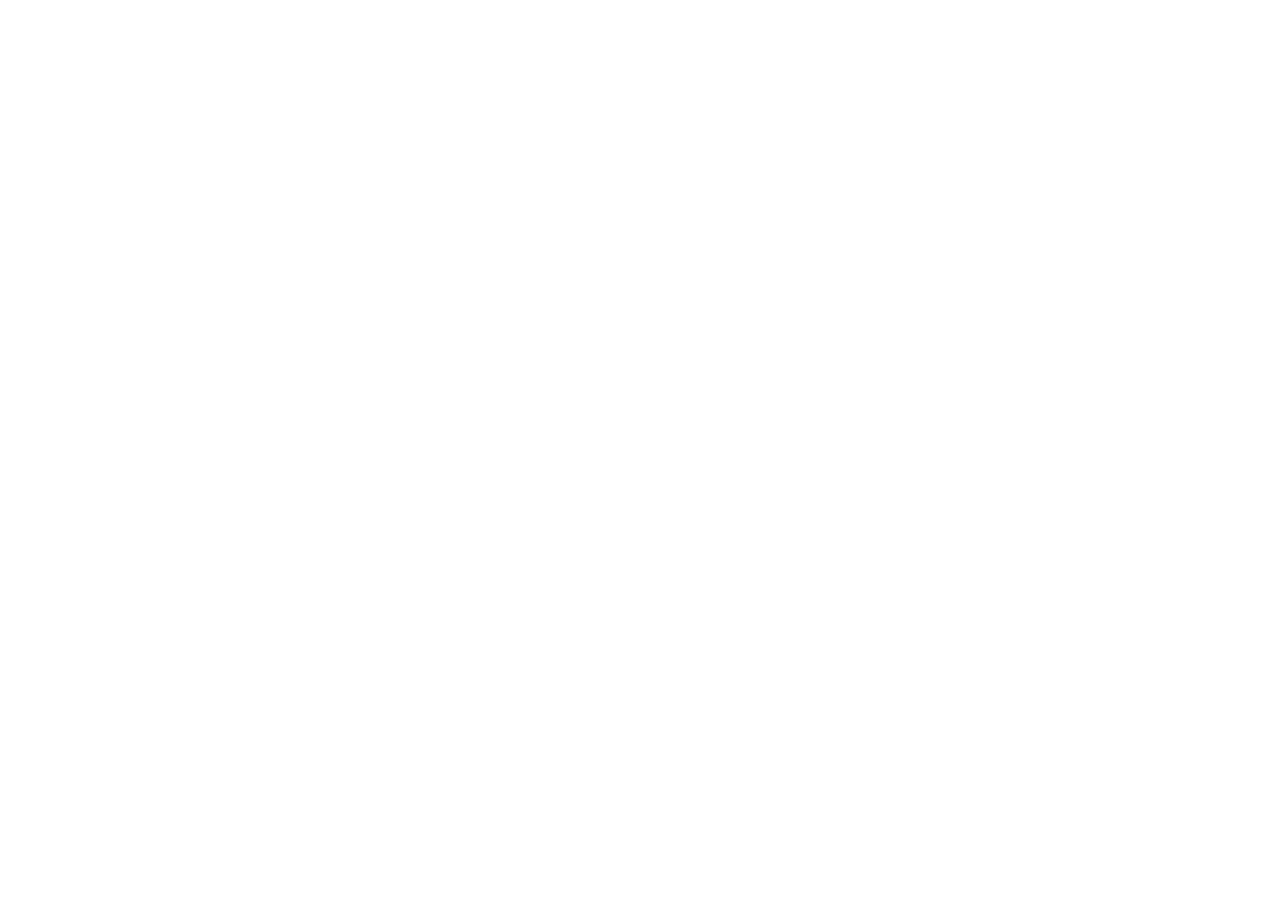
==== index.htm @ 83103b81 "primo commit" ====
<!DOCTYPE html>
<html lang="it">

<head>
    <meta charset="UTF-8">
    <meta name="viewport" content="width=device-width, initial-scale=1.0">
    <link href="https://cdn.jsdelivr.net/npm/bootstrap@5.3.3/dist/css/bootstrap.min.css" rel="stylesheet"
        integrity="sha384-QWTKZyjpPEjISv5WaRU9OFeRpok6YctnYmDr5pNlyT2bRjXh0JMhjY6hW+ALEwIH" crossorigin="anonymous">
        <link rel="stylesheet" href="assets/css/style.css">
    <title>Progetto settimanale Clone Netflix</title>
</head>
<body>












<script src="https://cdn.jsdelivr.net/npm/bootstrap@5.3.3/dist/js/bootstrap.bundle.min.js"
        integrity="sha384-YvpcrYf0tY3lHB60NNkmXc5s9fDVZLESaAA55NDzOxhy9GkcIdslK1eN7N6jIeHz"
        crossorigin="anonymous"></script>    
</body>

</html>
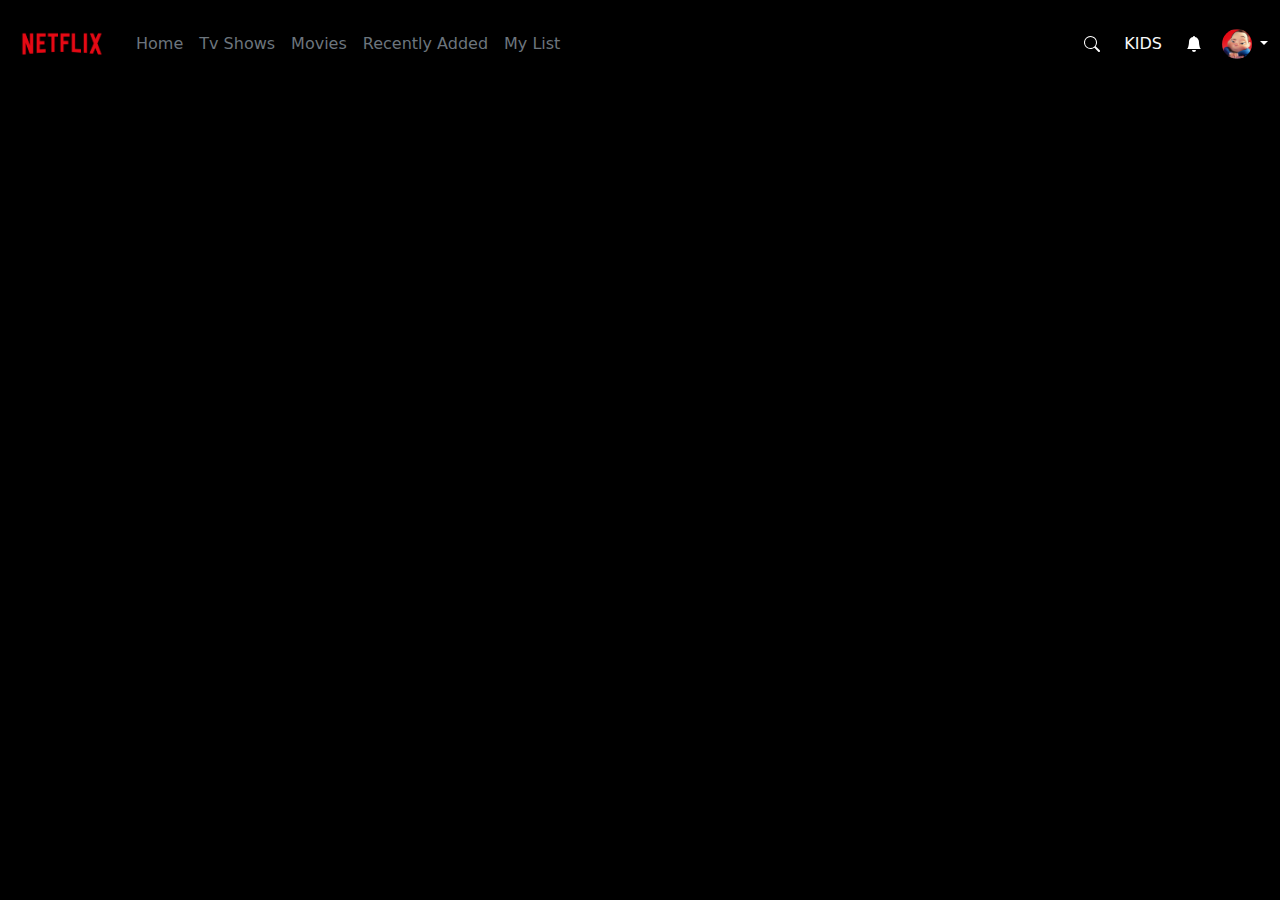
==== commit f48ce086: "secondo commit" ====
--- a/index.htm
+++ b/index.htm
@@ -6,10 +6,65 @@
     <meta name="viewport" content="width=device-width, initial-scale=1.0">
     <link href="https://cdn.jsdelivr.net/npm/bootstrap@5.3.3/dist/css/bootstrap.min.css" rel="stylesheet"
         integrity="sha384-QWTKZyjpPEjISv5WaRU9OFeRpok6YctnYmDr5pNlyT2bRjXh0JMhjY6hW+ALEwIH" crossorigin="anonymous">
-        <link rel="stylesheet" href="assets/css/style.css">
+    <link rel="stylesheet" href="assets/css/style.css">
     <title>Progetto settimanale Clone Netflix</title>
 </head>
+
 <body>
+    <!--Navbar-->
+    <header>
+        <nav class="navbar navbar-expand-lg">
+            <div class="container-fluid">
+                <a class="navbar-brand" href="index.htm"><img src="assets/img/netflix_logo.png" alt="logo"
+                        class="navbar-logo"></a>
+                <button class="navbar-toggler" type="button" data-bs-toggle="collapse"
+                    data-bs-target="#navbarNavAltMarkup" aria-controls="navbarNavAltMarkup" aria-expanded="false"
+                    aria-label="Toggle navigation">
+                    <span class="navbar-toggler-icon"></span>
+                </button>
+                <div class="collapse navbar-collapse" id="navbarNavAltMarkup">
+                    <div class="navbar-nav">
+                        <a class="nav-link" aria-current="page" href="index.htm">Home</a>
+                        <a class="nav-link" href="#">Tv Shows</a>
+                        <a class="nav-link" href="#">Movies</a>
+                        <a class="nav-link" href="#">Recently Added</a>
+                        <a class="nav-link" href="#">My List</a>
+                    </div>
+                    <div class="search-icon ms-auto d-flex align-items-center">
+                        <svg xmlns="http://www.w3.org/2000/svg" width="16" height="16" fill="white" class="bi bi-search"
+                            viewBox="0 0 16 16">
+                            <path
+                                d="M11.742 10.344a6.5 6.5 0 1 0-1.397 1.398h-.001q.044.06.098.115l3.85 3.85a1 1 0 0 0 1.415-1.414l-3.85-3.85a1 1 0 0 0-.115-.1zM12 6.5a5.5 5.5 0 1 1-11 0 5.5 5.5 0 0 1 11 0" />
+                        </svg>
+                        <a class="nav-link text-light p-4" href="#">KIDS</a>
+                        <svg xmlns="http://www.w3.org/2000/svg" width="16" height="16" fill="white"
+                            class="bi bi-bell-fill" viewBox="0 0 16 16">
+                            <path
+                                d="M8 16a2 2 0 0 0 2-2H6a2 2 0 0 0 2 2m.995-14.901a1 1 0 1 0-1.99 0A5 5 0 0 0 3 6c0 1.098-.5 6-2 7h14c-1.5-1-2-5.902-2-7 0-2.42-1.72-4.44-4.005-4.901" />
+                        </svg>
+                        <a class="navbar-avatar" href="#"><img src="assets/img/avatar.png" alt="avatar"
+                                class="navbar-avatar"></a>
+                                <!--menù dropdown-->
+                        <li class="nav-item dropdown d-flex align-items-center ms-1">
+                            <a class="nav-link dropdown-toggle" href="#" role="button" data-bs-toggle="dropdown"
+                                aria-expanded="false">
+                            </a>
+                            <ul class="dropdown-menu dropdown-menu-end mt-3">
+                                <li><a class="dropdown-item d-flex align-items-center" href="#"><img src="assets/img/avatar.png" alt="avatar" class="navbar-avatar"><span class="testoPiccolo">Epicoder #1</span></a></li>
+                                <li><a class="dropdown-item" href="#">Menage Profiles</a></li>
+                                <li><a class="dropdown-item" href="profile.html">Account</a></li>
+                                <li><a class="dropdown-item" href="#">Help Center</a></li>
+                                <br>
+                                <li><a class="dropdown-item" href="#">Signout Netflix</a></li>
+                            </ul>
+                        </li>
+                    </div>
+
+                </div>
+            </div>
+        </nav>
+
+    </header>
 
 
 
@@ -21,10 +76,9 @@
 
 
 
-
-<script src="https://cdn.jsdelivr.net/npm/bootstrap@5.3.3/dist/js/bootstrap.bundle.min.js"
+    <script src="https://cdn.jsdelivr.net/npm/bootstrap@5.3.3/dist/js/bootstrap.bundle.min.js"
         integrity="sha384-YvpcrYf0tY3lHB60NNkmXc5s9fDVZLESaAA55NDzOxhy9GkcIdslK1eN7N6jIeHz"
-        crossorigin="anonymous"></script>    
+        crossorigin="anonymous"></script>
 </body>
 
 </html>--- a/assets/css/style.css
+++ b/assets/css/style.css
@@ -0,0 +1,48 @@
+body {
+  background-color: #000;
+  color: #fff;
+  margin: 0;
+  padding: 0;
+}
+
+.navbar-logo {
+  width: 100px;
+  height: auto;
+}
+
+.navbar-avatar {
+  width: 30px;
+  height: 30px;
+  border-radius: 50%;
+  margin: 0 10px;
+}
+.navbar-nav .nav-link {
+    color: #6c757d; /* Colore di default (grigio) */
+    transition: color 0.3s ease-in-out; /* Transizione fluida */
+  }
+  
+.navbar-nav .nav-link:hover {
+    color: white;  
+    transition: color 0.3s ease-in-out;
+  }
+
+.dropdown-menu {
+  background-color: #000;
+  color: #fff;
+  border: none;
+}
+.dropdown-item {
+    display: flex; 
+    align-items: center; 
+    gap: 10px;
+    color: #fff;
+  }
+
+  .testoPiccolo {
+    font-size: 0.8rem;
+  }
+
+.dropdown-item:hover {
+    background-color: #6c757d; 
+    color: #fff; 
+  }
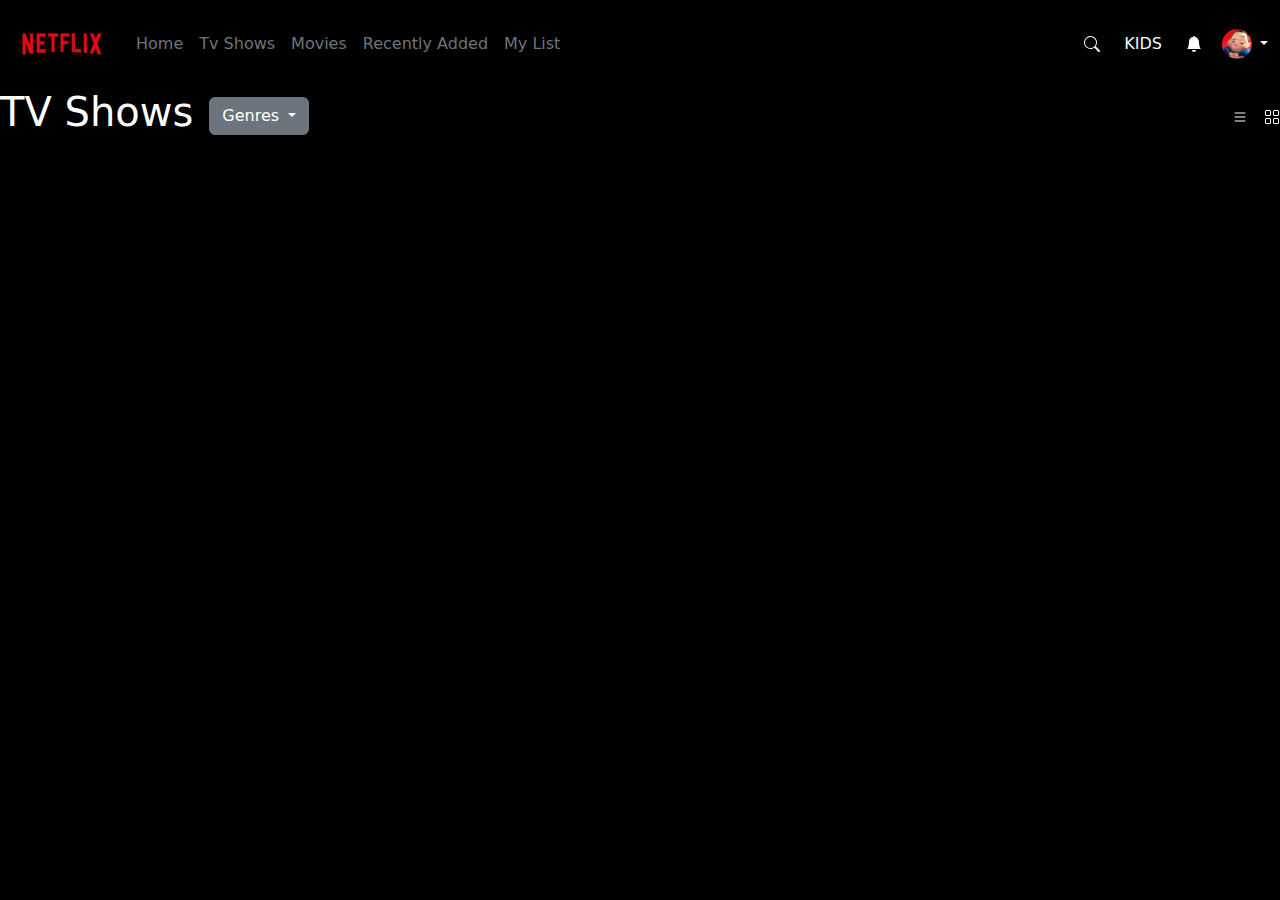
==== commit 4e3776f2: "terzo commit" ====
--- a/index.htm
+++ b/index.htm
@@ -44,13 +44,15 @@
                         </svg>
                         <a class="navbar-avatar" href="#"><img src="assets/img/avatar.png" alt="avatar"
                                 class="navbar-avatar"></a>
-                                <!--menù dropdown-->
+                        <!--menù dropdown-->
                         <li class="nav-item dropdown d-flex align-items-center ms-1">
                             <a class="nav-link dropdown-toggle" href="#" role="button" data-bs-toggle="dropdown"
                                 aria-expanded="false">
                             </a>
                             <ul class="dropdown-menu dropdown-menu-end mt-3">
-                                <li><a class="dropdown-item d-flex align-items-center" href="#"><img src="assets/img/avatar.png" alt="avatar" class="navbar-avatar"><span class="testoPiccolo">Epicoder #1</span></a></li>
+                                <li><a class="dropdown-item d-flex align-items-center" href="#"><img
+                                            src="assets/img/avatar.png" alt="avatar" class="navbar-avatar"><span
+                                            class="testoPiccolo">Epicoder #1</span></a></li>
                                 <li><a class="dropdown-item" href="#">Menage Profiles</a></li>
                                 <li><a class="dropdown-item" href="profile.html">Account</a></li>
                                 <li><a class="dropdown-item" href="#">Help Center</a></li>
@@ -65,7 +67,39 @@
         </nav>
 
     </header>
-
+    <main>
+        <div class="d-flex align-items-center justify-content-between">
+            <div class="d-flex align-items-center">
+                <h1 class="me-3">TV Shows</h1>
+                <div class="dropdown">
+                    <button class="btn btn-secondary dropdown-toggle" type="button" data-bs-toggle="dropdown"
+                        aria-expanded="false">
+                        Genres
+                    </button>
+                    <ul class="dropdown-menu">
+                        <li><button class="dropdown-item" type="button">Action</button></li>
+                        <li><button class="dropdown-item" type="button">Horror</button></li>
+                        <li><button class="dropdown-item" type="button">Comedy</button></li>
+                        <li><button class="dropdown-item" type="button">Fantasy</button></li>
+                    </ul>
+                </div>
+            </div>
+            <div class="d-flex align-items-center">
+                <div class="me-3">
+                    <svg xmlns="http://www.w3.org/2000/svg" width="16" height="16" fill="currentColor"
+                        class="bi bi-list" viewBox="0 0 16 16">
+                        <path fill-rule="evenodd"
+                            d="M2.5 12a.5.5 0 0 1 .5-.5h10a.5.5 0 0 1 0 1H3a.5.5 0 0 1-.5-.5m0-4a.5.5 0 0 1 .5-.5h10a.5.5 0 0 1 0 1H3a.5.5 0 0 1-.5-.5m0-4a.5.5 0 0 1 .5-.5h10a.5.5 0 0 1 0 1H3a.5.5 0 0 1-.5-.5" />
+                    </svg>
+                </div>
+                <div>
+                    <svg xmlns="http://www.w3.org/2000/svg" width="16" height="16" fill="currentColor" class="bi bi-grid" viewBox="0 0 16 16">
+                        <path d="M1 2.5A1.5 1.5 0 0 1 2.5 1h3A1.5 1.5 0 0 1 7 2.5v3A1.5 1.5 0 0 1 5.5 7h-3A1.5 1.5 0 0 1 1 5.5zM2.5 2a.5.5 0 0 0-.5.5v3a.5.5 0 0 0 .5.5h3a.5.5 0 0 0 .5-.5v-3a.5.5 0 0 0-.5-.5zm6.5.5A1.5 1.5 0 0 1 10.5 1h3A1.5 1.5 0 0 1 15 2.5v3A1.5 1.5 0 0 1 13.5 7h-3A1.5 1.5 0 0 1 9 5.5zm1.5-.5a.5.5 0 0 0-.5.5v3a.5.5 0 0 0 .5.5h3a.5.5 0 0 0 .5-.5v-3a.5.5 0 0 0-.5-.5zM1 10.5A1.5 1.5 0 0 1 2.5 9h3A1.5 1.5 0 0 1 7 10.5v3A1.5 1.5 0 0 1 5.5 15h-3A1.5 1.5 0 0 1 1 13.5zm1.5-.5a.5.5 0 0 0-.5.5v3a.5.5 0 0 0 .5.5h3a.5.5 0 0 0 .5-.5v-3a.5.5 0 0 0-.5-.5zm6.5.5A1.5 1.5 0 0 1 10.5 9h3a1.5 1.5 0 0 1 1.5 1.5v3a1.5 1.5 0 0 1-1.5 1.5h-3A1.5 1.5 0 0 1 9 13.5zm1.5-.5a.5.5 0 0 0-.5.5v3a.5.5 0 0 0 .5.5h3a.5.5 0 0 0 .5-.5v-3a.5.5 0 0 0-.5-.5z"/>
+                      </svg>
+                </div>
+            </div>
+        </div>
+    </main>
 
 
 
--- a/assets/css/style.css
+++ b/assets/css/style.css
@@ -17,10 +17,10 @@
   margin: 0 10px;
 }
 .navbar-nav .nav-link {
-    color: #6c757d; /* Colore di default (grigio) */
-    transition: color 0.3s ease-in-out; /* Transizione fluida */
+    color: #6c757d;
+    transition: color 0.3s ease-in-out; 
   }
-  
+
 .navbar-nav .nav-link:hover {
     color: white;  
     transition: color 0.3s ease-in-out;
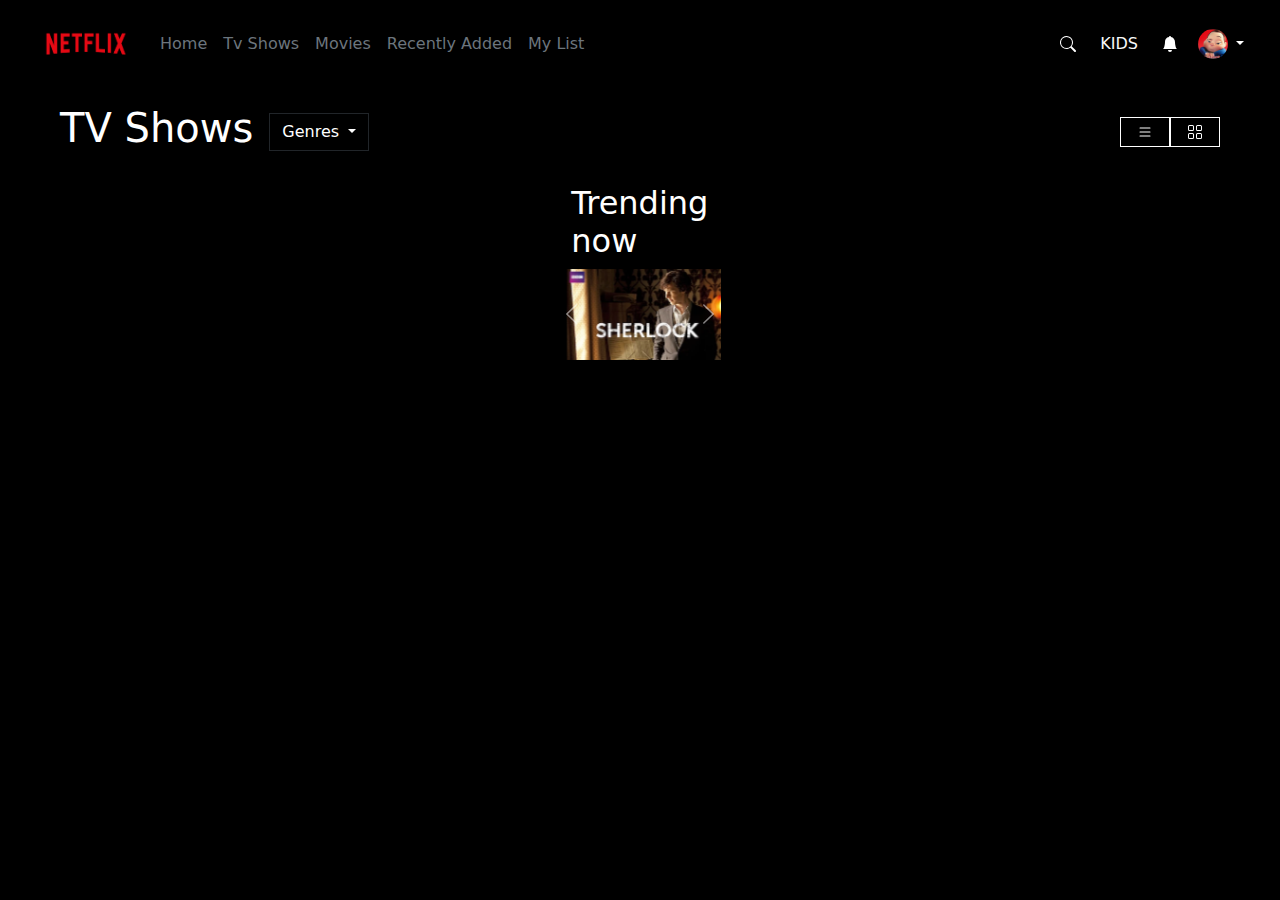
==== commit c9f275bc: "quarto commit" ====
--- a/index.htm
+++ b/index.htm
@@ -13,7 +13,7 @@
 <body>
     <!--Navbar-->
     <header>
-        <nav class="navbar navbar-expand-lg">
+        <nav class="navbar navbar-expand-lg px-4">
             <div class="container-fluid">
                 <a class="navbar-brand" href="index.htm"><img src="assets/img/netflix_logo.png" alt="logo"
                         class="navbar-logo"></a>
@@ -67,38 +67,92 @@
         </nav>
 
     </header>
-    <main>
-        <div class="d-flex align-items-center justify-content-between">
-            <div class="d-flex align-items-center">
-                <h1 class="me-3">TV Shows</h1>
-                <div class="dropdown">
-                    <button class="btn btn-secondary dropdown-toggle" type="button" data-bs-toggle="dropdown"
-                        aria-expanded="false">
-                        Genres
+
+    <main class="container-fluid pt-3">
+        <!--seconda sezione-->
+        <section>
+            <div class=" d-flex align-items-center justify-content-between px-5">
+                <div class="d-flex align-items-center">
+                    <h1 class="me-3">TV Shows</h1>
+                    <div class="dropdown">
+                        <button class="btn btn-dark  dropdown-toggle" type="button" data-bs-toggle="dropdown"
+                            aria-expanded="false">
+                            Genres
+                        </button>
+                        <ul class="dropdown-menu">
+                            <li><button class="dropdown-item" type="button">Action</button></li>
+                            <li><button class="dropdown-item" type="button">Horror</button></li>
+                            <li><button class="dropdown-item" type="button">Comedy</button></li>
+                            <li><button class="dropdown-item" type="button">Fantasy</button></li>
+                        </ul>
+                    </div>
+                </div>
+                <div class="d-flex align-items-center">
+                    <div class="icon-container">
+                        <svg xmlns="http://www.w3.org/2000/svg" width="16" height="16" fill="currentColor"
+                            class="bi bi-list" viewBox="0 0 16 16">
+                            <path fill-rule="evenodd"
+                                d="M2.5 12a.5.5 0 0 1 .5-.5h10a.5.5 0 0 1 0 1H3a.5.5 0 0 1-.5-.5m0-4a.5.5 0 0 1 .5-.5h10a.5.5 0 0 1 0 1H3a.5.5 0 0 1-.5-.5m0-4a.5.5 0 0 1 .5-.5h10a.5.5 0 0 1 0 1H3a.5.5 0 0 1-.5-.5" />
+                        </svg>
+                    </div>
+                    <div class="icon-container">
+                        <svg xmlns="http://www.w3.org/2000/svg" width="16" height="16" fill="currentColor"
+                            class="bi bi-grid" viewBox="0 0 16 16">
+                            <path
+                                d="M1 2.5A1.5 1.5 0 0 1 2.5 1h3A1.5 1.5 0 0 1 7 2.5v3A1.5 1.5 0 0 1 5.5 7h-3A1.5 1.5 0 0 1 1 5.5zM2.5 2a.5.5 0 0 0-.5.5v3a.5.5 0 0 0 .5.5h3a.5.5 0 0 0 .5-.5v-3a.5.5 0 0 0-.5-.5zm6.5.5A1.5 1.5 0 0 1 10.5 1h3A1.5 1.5 0 0 1 15 2.5v3A1.5 1.5 0 0 1 13.5 7h-3A1.5 1.5 0 0 1 9 5.5zm1.5-.5a.5.5 0 0 0-.5.5v3a.5.5 0 0 0 .5.5h3a.5.5 0 0 0 .5-.5v-3a.5.5 0 0 0-.5-.5zM1 10.5A1.5 1.5 0 0 1 2.5 9h3A1.5 1.5 0 0 1 7 10.5v3A1.5 1.5 0 0 1 5.5 15h-3A1.5 1.5 0 0 1 1 13.5zm1.5-.5a.5.5 0 0 0-.5.5v3a.5.5 0 0 0 .5.5h3a.5.5 0 0 0 .5-.5v-3a.5.5 0 0 0-.5-.5zm6.5.5A1.5 1.5 0 0 1 10.5 9h3a1.5 1.5 0 0 1 1.5 1.5v3a1.5 1.5 0 0 1-1.5 1.5h-3A1.5 1.5 0 0 1 9 13.5zm1.5-.5a.5.5 0 0 0-.5.5v3a.5.5 0 0 0 .5.5h3a.5.5 0 0 0 .5-.5v-3a.5.5 0 0 0-.5-.5z" />
+                        </svg>
+                    </div>
+                </div>
+        </section>
+
+        <!--Terza sezione Caroselli-->
+
+        <!--Carosello 1-->
+        <div class="container-fluid mt-4 px-4 col-md-2">
+            <section>
+                <div class="container-fluid text-start">
+                    <h2>Trending now</h2>
+                </div>
+                <div id="carouselExampleAutoplaying" class="carousel slide" data-bs-ride="carousel">
+                    <div class="carousel-inner">
+                        <div class="carousel-item active d-flex">
+                            <div class="d-flex">
+                                <img src="assets/img/media/media0.webp" class="d-block w-100 mx-2" alt="film">
+                                <img src="assets/img/media/media1.jpg" class="d-block w-100 mx-2" alt="film">
+                                <img src="assets/img/media/media2.webp" class="d-block w-100 mx-2" alt="film">
+                                <img src="assets/img/media/media3.webp" class="d-block w-100 mx-2" alt="film">
+                                <img src="assets/img/media/media4.jpg" class="d-block w-100 mx-2" alt="film">
+                                <img src="assets/img/media/media5.webp" class="d-block w-100 mx-2" alt="film">
+                            </div>
+                        </div>
+                        <div class="carousel-item">
+                            <div class="d-flex">
+                                <img src="assets/img/media/media6.jpg" class="d-block w-100 mx-2" alt="film">
+                                <img src="assets/img/media/media0.webp" class="d-block w-100 mx-2" alt="film">
+                                <img src="assets/img/media/media1.jpg" class="d-block w-100 mx-2" alt="film">
+                                <img src="assets/img/media/media2.webp" class="d-block w-100 mx-2" alt="film">
+                                <img src="assets/img/media/media3.webp" class="d-block w-100 mx-2" alt="film">
+                                <img src="assets/img/media/media4.jpg" class="d-block w-100 mx-2" alt="film">
+                            </div>
+                        </div>
+                    </div>
+                    <button class="carousel-control-prev" type="button" data-bs-target="#carouselExampleAutoplaying" data-bs-slide="prev">
+                        <span class="carousel-control-prev-icon" aria-hidden="true"></span>
+                        <span class="visually-hidden">Previous</span>
                     </button>
-                    <ul class="dropdown-menu">
-                        <li><button class="dropdown-item" type="button">Action</button></li>
-                        <li><button class="dropdown-item" type="button">Horror</button></li>
-                        <li><button class="dropdown-item" type="button">Comedy</button></li>
-                        <li><button class="dropdown-item" type="button">Fantasy</button></li>
-                    </ul>
+                    <button class="carousel-control-next" type="button" data-bs-target="#carouselExampleAutoplaying" data-bs-slide="next">
+                        <span class="carousel-control-next-icon" aria-hidden="true"></span>
+                        <span class="visually-hidden">Next</span>
+                    </button>
                 </div>
-            </div>
-            <div class="d-flex align-items-center">
-                <div class="me-3">
-                    <svg xmlns="http://www.w3.org/2000/svg" width="16" height="16" fill="currentColor"
-                        class="bi bi-list" viewBox="0 0 16 16">
-                        <path fill-rule="evenodd"
-                            d="M2.5 12a.5.5 0 0 1 .5-.5h10a.5.5 0 0 1 0 1H3a.5.5 0 0 1-.5-.5m0-4a.5.5 0 0 1 .5-.5h10a.5.5 0 0 1 0 1H3a.5.5 0 0 1-.5-.5m0-4a.5.5 0 0 1 .5-.5h10a.5.5 0 0 1 0 1H3a.5.5 0 0 1-.5-.5" />
-                    </svg>
-                </div>
-                <div>
-                    <svg xmlns="http://www.w3.org/2000/svg" width="16" height="16" fill="currentColor" class="bi bi-grid" viewBox="0 0 16 16">
-                        <path d="M1 2.5A1.5 1.5 0 0 1 2.5 1h3A1.5 1.5 0 0 1 7 2.5v3A1.5 1.5 0 0 1 5.5 7h-3A1.5 1.5 0 0 1 1 5.5zM2.5 2a.5.5 0 0 0-.5.5v3a.5.5 0 0 0 .5.5h3a.5.5 0 0 0 .5-.5v-3a.5.5 0 0 0-.5-.5zm6.5.5A1.5 1.5 0 0 1 10.5 1h3A1.5 1.5 0 0 1 15 2.5v3A1.5 1.5 0 0 1 13.5 7h-3A1.5 1.5 0 0 1 9 5.5zm1.5-.5a.5.5 0 0 0-.5.5v3a.5.5 0 0 0 .5.5h3a.5.5 0 0 0 .5-.5v-3a.5.5 0 0 0-.5-.5zM1 10.5A1.5 1.5 0 0 1 2.5 9h3A1.5 1.5 0 0 1 7 10.5v3A1.5 1.5 0 0 1 5.5 15h-3A1.5 1.5 0 0 1 1 13.5zm1.5-.5a.5.5 0 0 0-.5.5v3a.5.5 0 0 0 .5.5h3a.5.5 0 0 0 .5-.5v-3a.5.5 0 0 0-.5-.5zm6.5.5A1.5 1.5 0 0 1 10.5 9h3a1.5 1.5 0 0 1 1.5 1.5v3a1.5 1.5 0 0 1-1.5 1.5h-3A1.5 1.5 0 0 1 9 13.5zm1.5-.5a.5.5 0 0 0-.5.5v3a.5.5 0 0 0 .5.5h3a.5.5 0 0 0 .5-.5v-3a.5.5 0 0 0-.5-.5z"/>
-                      </svg>
-                </div>
-            </div>
+               
+                   
         </div>
+
+
+
+
+        </section>
     </main>
 
 
--- a/assets/css/style.css
+++ b/assets/css/style.css
@@ -17,14 +17,14 @@
   margin: 0 10px;
 }
 .navbar-nav .nav-link {
-    color: #6c757d;
-    transition: color 0.3s ease-in-out; 
-  }
+  color: #6c757d;
+  transition: color 0.3s ease-in-out;
+}
 
 .navbar-nav .nav-link:hover {
-    color: white;  
-    transition: color 0.3s ease-in-out;
-  }
+  color: white;
+  transition: color 0.3s ease-in-out;
+}
 
 .dropdown-menu {
   background-color: #000;
@@ -32,17 +32,31 @@
   border: none;
 }
 .dropdown-item {
-    display: flex; 
-    align-items: center; 
-    gap: 10px;
-    color: #fff;
-  }
+  display: flex;
+  align-items: center;
+  gap: 10px;
+  color: white;
+}
 
-  .testoPiccolo {
-    font-size: 0.8rem;
-  }
+.testoPiccolo {
+  font-size: 0.8rem;
+}
 
 .dropdown-item:hover {
-    background-color: #6c757d; 
-    color: #fff; 
-  }
+  background-color: #6c757d;
+  color: #fff;
+}
+
+.btn {
+  border-radius: 0 !important;
+  background-color: black !important;
+}
+.icon-container {
+    display: inline-flex; 
+    justify-content: center;
+    align-items: center;
+    width: 50px; 
+    height: 30px; 
+    border: 1px solid #fff; 
+    padding: 5px; 
+}
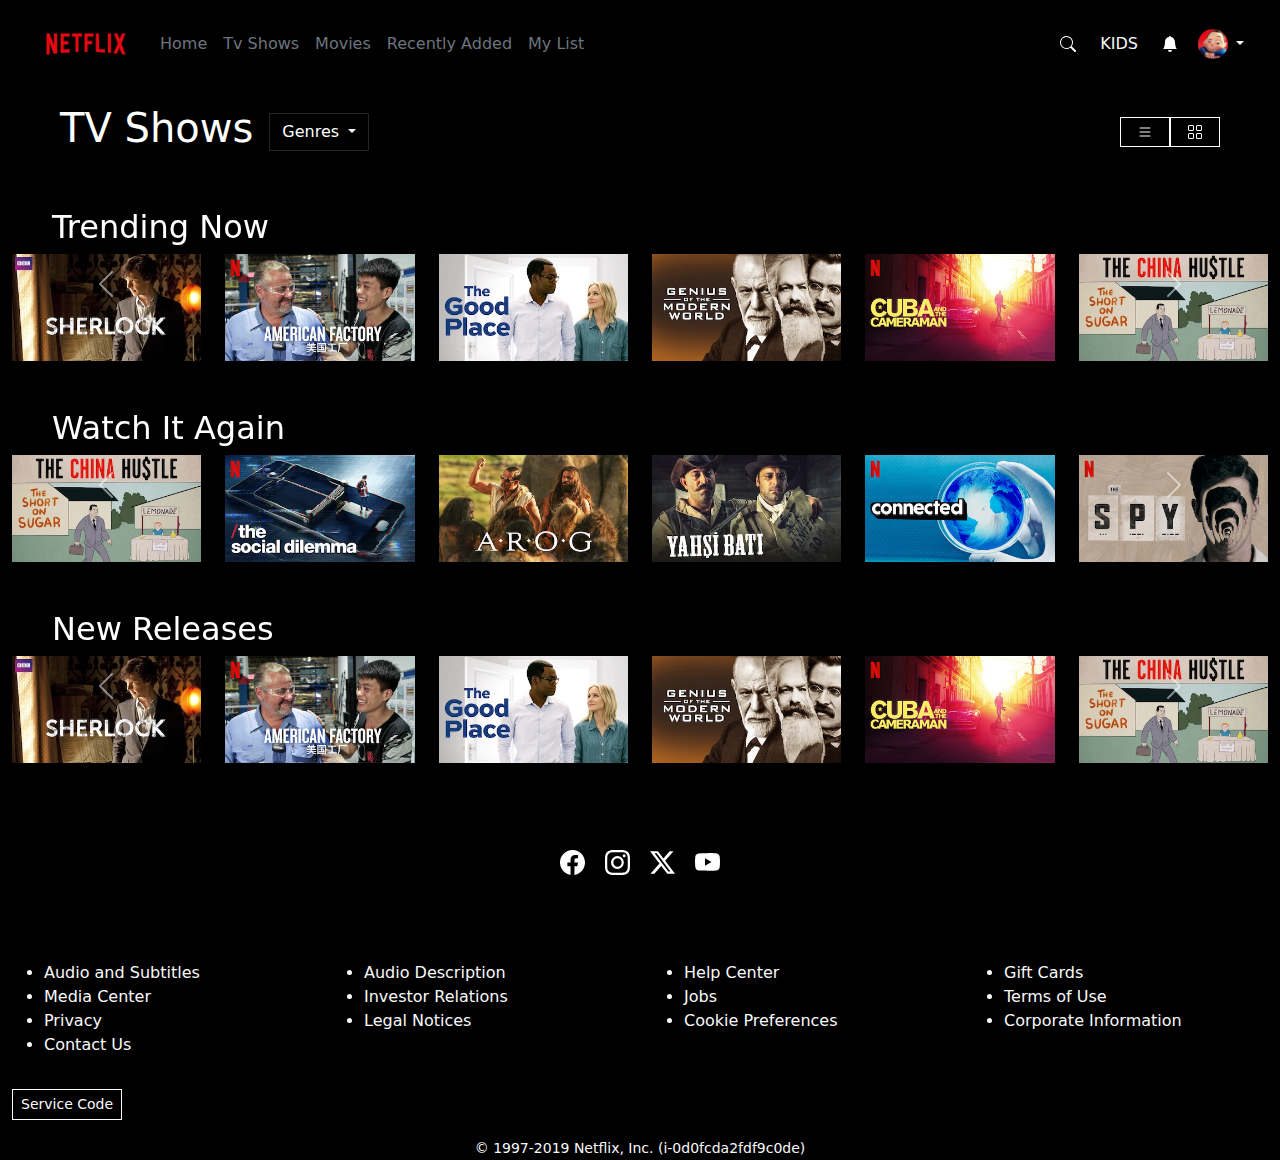
==== commit e6aaf586: "quinto commit" ====
--- a/index.htm
+++ b/index.htm
@@ -107,55 +107,259 @@
 
         <!--Terza sezione Caroselli-->
 
+
         <!--Carosello 1-->
-        <div class="container-fluid mt-4 px-4 col-md-2">
-            <section>
-                <div class="container-fluid text-start">
-                    <h2>Trending now</h2>
-                </div>
-                <div id="carouselExampleAutoplaying" class="carousel slide" data-bs-ride="carousel">
-                    <div class="carousel-inner">
-                        <div class="carousel-item active d-flex">
-                            <div class="d-flex">
-                                <img src="assets/img/media/media0.webp" class="d-block w-100 mx-2" alt="film">
-                                <img src="assets/img/media/media1.jpg" class="d-block w-100 mx-2" alt="film">
-                                <img src="assets/img/media/media2.webp" class="d-block w-100 mx-2" alt="film">
-                                <img src="assets/img/media/media3.webp" class="d-block w-100 mx-2" alt="film">
-                                <img src="assets/img/media/media4.jpg" class="d-block w-100 mx-2" alt="film">
-                                <img src="assets/img/media/media5.webp" class="d-block w-100 mx-2" alt="film">
-                            </div>
-                        </div>
-                        <div class="carousel-item">
-                            <div class="d-flex">
-                                <img src="assets/img/media/media6.jpg" class="d-block w-100 mx-2" alt="film">
-                                <img src="assets/img/media/media0.webp" class="d-block w-100 mx-2" alt="film">
-                                <img src="assets/img/media/media1.jpg" class="d-block w-100 mx-2" alt="film">
-                                <img src="assets/img/media/media2.webp" class="d-block w-100 mx-2" alt="film">
-                                <img src="assets/img/media/media3.webp" class="d-block w-100 mx-2" alt="film">
-                                <img src="assets/img/media/media4.jpg" class="d-block w-100 mx-2" alt="film">
-                            </div>
-                        </div>
-                    </div>
-                    <button class="carousel-control-prev" type="button" data-bs-target="#carouselExampleAutoplaying" data-bs-slide="prev">
-                        <span class="carousel-control-prev-icon" aria-hidden="true"></span>
-                        <span class="visually-hidden">Previous</span>
-                    </button>
-                    <button class="carousel-control-next" type="button" data-bs-target="#carouselExampleAutoplaying" data-bs-slide="next">
-                        <span class="carousel-control-next-icon" aria-hidden="true"></span>
-                        <span class="visually-hidden">Next</span>
-                    </button>
-                </div>
-               
-                   
-        </div>
-
-
-
-
-        </section>
-    </main>
-
-
+        <div id="carouselExampleAutoplaying" class="carousel slide mb-5 mt-5" data-bs-ride="carousel">
+            <div class="carousel-inner">
+                <div class="carousel-item active">
+                    <h2 class="text-start ms-3 px-4">Trending Now</h2>
+                    <div class="row">
+                        <div class="col">
+                            <img src="assets/img/media/media0.webp" class="d-block w-100" alt="film">
+                        </div>
+                        <div class="col">
+                            <img src="assets/img/media/media1.jpg" class="d-block w-100" alt="film">
+                        </div>
+                        <div class="col">
+                            <img src="assets/img/media/media2.webp" class="d-block w-100" alt="film">
+                        </div>
+                        <div class="col">
+                            <img src="assets/img/media/media3.webp" class="d-block w-100" alt="film">
+                        </div>
+                        <div class="col">
+                            <img src="assets/img/media/media4.jpg" class="d-block w-100" alt="film">
+                        </div>
+                        <div class="col">
+                            <img src="assets/img/media/media5.webp" class="d-block w-100" alt="film">
+                        </div>
+                    </div>
+                </div>
+                <div class="carousel-item">
+                    <h2 class="text-start ms-3 px-4">Trending Now</h2>
+                    <div class="row">
+                        <div class="col">
+                            <img src="assets/img/media/media6.jpg" class="d-block w-100" alt="film">
+                        </div>
+                        <div class="col">
+                            <img src="assets/img/media/media0.webp" class="d-block w-100" alt="film">
+                        </div>
+                        <div class="col">
+                            <img src="assets/img/media/media1.jpg" class="d-block w-100" alt="film">
+                        </div>
+                        <div class="col">
+                            <img src="assets/img/media/media2.webp" class="d-block w-100" alt="film">
+                        </div>
+                        <div class="col">
+                            <img src="assets/img/media/media3.webp" class="d-block w-100" alt="film">
+                        </div>
+                        <div class="col">
+                            <img src="assets/img/media/media4.jpg" class="d-block w-100" alt="film">
+                        </div>
+                    </div>
+                </div>
+            </div>
+            <button class="carousel-control-prev" type="button" data-bs-target="#carouselExampleAutoplaying"
+                data-bs-slide="prev">
+                <span class="carousel-control-prev-icon" aria-hidden="true"></span>
+                <span class="visually-hidden">Previous</span>
+            </button>
+            <button class="carousel-control-next" type="button" data-bs-target="#carouselExampleAutoplaying"
+                data-bs-slide="next">
+                <span class="carousel-control-next-icon" aria-hidden="true"></span>
+                <span class="visually-hidden">Next</span>
+            </button>
+        </div>
+
+        </div>
+
+        <!--Carosello 2-->
+        <div id="carouselExampleAutoplaying" class="carousel slide mt-5" data-bs-ride="carousel">
+            <div class="carousel-inner">
+                <div class="carousel-item active">
+                    <h2 class="text-start ms-3 px-4">Watch It Again</h2>
+                    <div class="row">
+                        <div class="col">
+                            <img src="assets/img/media/media5.webp" class="d-block w-100" alt="film">
+                        </div>
+                        <div class="col">
+                            <img src="assets/img/media/media6.jpg" class="d-block w-100" alt="film">
+                        </div>
+                        <div class="col">
+                            <img src="assets/img/media/media7.webp" class="d-block w-100" alt="film">
+                        </div>
+                        <div class="col">
+                            <img src="assets/img/media/media8.webp" class="d-block w-100" alt="film">
+                        </div>
+                        <div class="col">
+                            <img src="assets/img/media/media9.jpg" class="d-block w-100" alt="film">
+                        </div>
+                        <div class="col">
+                            <img src="assets/img/media/media10.jpg" class="d-block w-100" alt="film">
+                        </div>
+                    </div>
+                </div>
+                <div class="carousel-item">
+                    <h2 class="text-start ms-3 px-4">Watch It Again</h2>
+                    <div class="row">
+                        <div class="col">
+                            <img src="assets/img/media/media11.jpg" class="d-block w-100" alt="film">
+                        </div>
+                        <div class="col">
+                            <img src="assets/img/media/media12.jpg" class="d-block w-100" alt="film">
+                        </div>
+                        <div class="col">
+                            <img src="assets/img/media/media13.jpg" class="d-block w-100" alt="film">
+                        </div>
+                        <div class="col">
+                            <img src="assets/img/media/media14.webp" class="d-block w-100" alt="film">
+                        </div>
+                        <div class="col">
+                            <img src="assets/img/media/media15.jpg" class="d-block w-100" alt="film">
+                        </div>
+                        <div class="col">
+                            <img src="assets/img/media/media16.webp" class="d-block w-100" alt="film">
+                        </div>
+                    </div>
+                </div>
+            </div>
+            <button class="carousel-control-prev" type="button" data-bs-target="#carouselExampleAutoplaying"
+                data-bs-slide="prev">
+                <span class="carousel-control-prev-icon" aria-hidden="true"></span>
+                <span class="visually-hidden">Previous</span>
+            </button>
+            <button class="carousel-control-next" type="button" data-bs-target="#carouselExampleAutoplaying"
+                data-bs-slide="next">
+                <span class="carousel-control-next-icon" aria-hidden="true"></span>
+                <span class="visually-hidden">Next</span>
+            </button>
+        </div>
+
+        <!--Carosello 3-->
+        <div id="carouselExampleAutoplaying" class="carousel slide mt-5" data-bs-ride="carousel">
+            <div class="carousel-inner">
+                <div class="carousel-item active">
+                    <h2 class="text-start ms-3 px-4">New Releases</h2>
+                    <div class="row">
+                        <div class="col">
+                            <img src="assets/img/media/media0.webp" class="d-block w-100" alt="film">
+                        </div>
+                        <div class="col">
+                            <img src="assets/img/media/media1.jpg" class="d-block w-100" alt="film">
+                        </div>
+                        <div class="col">
+                            <img src="assets/img/media/media2.webp" class="d-block w-100" alt="film">
+                        </div>
+                        <div class="col">
+                            <img src="assets/img/media/media3.webp" class="d-block w-100" alt="film">
+                        </div>
+                        <div class="col">
+                            <img src="assets/img/media/media4.jpg" class="d-block w-100" alt="film">
+                        </div>
+                        <div class="col">
+                            <img src="assets/img/media/media5.webp" class="d-block w-100" alt="film">
+                        </div>
+                    </div>
+                </div>
+                <div class="carousel-item">
+                    <h2 class="text-start ms-3 px-4">New Releases</h2>
+                    <div class="row">
+                        <div class="col">
+                            <img src="assets/img/media/media6.jpg" class="d-block w-100" alt="film">
+                        </div>
+                        <div class="col">
+                            <img src="assets/img/media/media0.webp" class="d-block w-100" alt="film">
+                        </div>
+                        <div class="col">
+                            <img src="assets/img/media/media1.jpg" class="d-block w-100" alt="film">
+                        </div>
+                        <div class="col">
+                            <img src="assets/img/media/media2.webp" class="d-block w-100" alt="film">
+                        </div>
+                        <div class="col">
+                            <img src="assets/img/media/media3.webp" class="d-block w-100" alt="film">
+                        </div>
+                        <div class="col">
+                            <img src="assets/img/media/media4.jpg" class="d-block w-100" alt="film">
+                        </div>
+                    </div>
+                </div>
+            </div>
+            <button class="carousel-control-prev" type="button" data-bs-target="#carouselExampleAutoplaying"
+                data-bs-slide="prev">
+                <span class="carousel-control-prev-icon" aria-hidden="true"></span>
+                <span class="visually-hidden">Previous</span>
+            </button>
+            <button class="carousel-control-next" type="button" data-bs-target="#carouselExampleAutoplaying"
+                data-bs-slide="next">
+                <span class="carousel-control-next-icon" aria-hidden="true"></span>
+                <span class="visually-hidden">Next</span>
+            </button>
+        </div>
+</main>
+
+<footer>
+    <section><!--icone social-->
+        <div class="socialIcon container-fluid">
+            <a href="https://www.facebook.com/netflixitalia/?locale=it_IT" target="_blank"><svg xmlns="http://www.w3.org/2000/svg" width="25" height="25" fill="white" class="bi bi-facebook" viewBox="0 0 16 16">
+                <path d="M16 8.049c0-4.446-3.582-8.05-8-8.05C3.58 0-.002 3.603-.002 8.05c0 4.017 2.926 7.347 6.75 7.951v-5.625h-2.03V8.05H6.75V6.275c0-2.017 1.195-3.131 3.022-3.131.876 0 1.791.157 1.791.157v1.98h-1.009c-.993 0-1.303.621-1.303 1.258v1.51h2.218l-.354 2.326H9.25V16c3.824-.604 6.75-3.934 6.75-7.951"/>
+              </svg></a>
+
+             <a href="https://www.instagram.com/netflixit/?hl=it" target="_blank"> <svg xmlns="http://www.w3.org/2000/svg" width="25" height="25" fill="white" class="bi bi-instagram" viewBox="0 0 16 16">
+                <path d="M8 0C5.829 0 5.556.01 4.703.048 3.85.088 3.269.222 2.76.42a3.9 3.9 0 0 0-1.417.923A3.9 3.9 0 0 0 .42 2.76C.222 3.268.087 3.85.048 4.7.01 5.555 0 5.827 0 8.001c0 2.172.01 2.444.048 3.297.04.852.174 1.433.372 1.942.205.526.478.972.923 1.417.444.445.89.719 1.416.923.51.198 1.09.333 1.942.372C5.555 15.99 5.827 16 8 16s2.444-.01 3.298-.048c.851-.04 1.434-.174 1.943-.372a3.9 3.9 0 0 0 1.416-.923c.445-.445.718-.891.923-1.417.197-.509.332-1.09.372-1.942C15.99 10.445 16 10.173 16 8s-.01-2.445-.048-3.299c-.04-.851-.175-1.433-.372-1.941a3.9 3.9 0 0 0-.923-1.417A3.9 3.9 0 0 0 13.24.42c-.51-.198-1.092-.333-1.943-.372C10.443.01 10.172 0 7.998 0zm-.717 1.442h.718c2.136 0 2.389.007 3.232.046.78.035 1.204.166 1.486.275.373.145.64.319.92.599s.453.546.598.92c.11.281.24.705.275 1.485.039.843.047 1.096.047 3.231s-.008 2.389-.047 3.232c-.035.78-.166 1.203-.275 1.485a2.5 2.5 0 0 1-.599.919c-.28.28-.546.453-.92.598-.28.11-.704.24-1.485.276-.843.038-1.096.047-3.232.047s-2.39-.009-3.233-.047c-.78-.036-1.203-.166-1.485-.276a2.5 2.5 0 0 1-.92-.598 2.5 2.5 0 0 1-.6-.92c-.109-.281-.24-.705-.275-1.485-.038-.843-.046-1.096-.046-3.233s.008-2.388.046-3.231c.036-.78.166-1.204.276-1.486.145-.373.319-.64.599-.92s.546-.453.92-.598c.282-.11.705-.24 1.485-.276.738-.034 1.024-.044 2.515-.045zm4.988 1.328a.96.96 0 1 0 0 1.92.96.96 0 0 0 0-1.92m-4.27 1.122a4.109 4.109 0 1 0 0 8.217 4.109 4.109 0 0 0 0-8.217m0 1.441a2.667 2.667 0 1 1 0 5.334 2.667 2.667 0 0 1 0-5.334"/>
+              </svg></a>
+
+              <a href="https://x.com/netflix" target="_blank"><svg xmlns="http://www.w3.org/2000/svg" width="25" height="25" fill="white" class="bi bi-twitter-x" viewBox="0 0 16 16">
+                <path d="M12.6.75h2.454l-5.36 6.142L16 15.25h-4.937l-3.867-5.07-4.425 5.07H.316l5.733-6.57L0 .75h5.063l3.495 4.633L12.601.75Zm-.86 13.028h1.36L4.323 2.145H2.865z"/>
+              </svg></a>
+              <a href="https://www.youtube.com/channel/UCi_T2R1AzOCun4-PI4Or2ng" target="_blank"><svg xmlns="http://www.w3.org/2000/svg" width="25" height="25" fill="white" class="bi bi-youtube" viewBox="0 0 16 16">
+                <path d="M8.051 1.999h.089c.822.003 4.987.033 6.11.335a2.01 2.01 0 0 1 1.415 1.42c.101.38.172.883.22 1.402l.01.104.022.26.008.104c.065.914.073 1.77.074 1.957v.075c-.001.194-.01 1.108-.082 2.06l-.008.105-.009.104c-.05.572-.124 1.14-.235 1.558a2.01 2.01 0 0 1-1.415 1.42c-1.16.312-5.569.334-6.18.335h-.142c-.309 0-1.587-.006-2.927-.052l-.17-.006-.087-.004-.171-.007-.171-.007c-1.11-.049-2.167-.128-2.654-.26a2.01 2.01 0 0 1-1.415-1.419c-.111-.417-.185-.986-.235-1.558L.09 9.82l-.008-.104A31 31 0 0 1 0 7.68v-.123c.002-.215.01-.958.064-1.778l.007-.103.003-.052.008-.104.022-.26.01-.104c.048-.519.119-1.023.22-1.402a2.01 2.01 0 0 1 1.415-1.42c.487-.13 1.544-.21 2.654-.26l.17-.007.172-.006.086-.003.171-.007A100 100 0 0 1 7.858 2zM6.4 5.209v4.818l4.157-2.408z"/>
+              </svg></a>
+        </div>
+        <div class="footer-links container-fluid mt-5">
+            <div class="row text-light">
+                <div class="col-12 col-sm-6 col-md-3">
+                    <ul>
+                        <li>Audio and Subtitles</li>
+                        <li>Media Center</li>
+                        <li>Privacy</li>
+                        <li>Contact Us</li>
+                    </ul>
+                </div>
+                <div class="col-12 col-sm-6 col-md-3">
+                    <ul>
+                        <li>Audio Description</li>
+                        <li>Investor Relations</li>
+                        <li>Legal Notices</li>
+                    </ul>
+                </div>
+                <div class="col-12 col-sm-6 col-md-3">
+                    <ul>
+                        <li>Help Center</li>
+                        <li>Jobs</li>
+                        <li>Cookie Preferences</li>
+                    </ul>
+                </div>
+                <div class="col-12 col-sm-6 col-md-3">
+                    <ul>
+                        <li>Gift Cards</li>
+                        <li>Terms of Use</li>
+                        <li>Corporate Information</li>
+                    </ul>
+                </div>
+            </div>
+            <div class="row mt-3">
+                <div class="col text-light">
+                    <button class="btn btn-outline-light btn-sm">Service Code</button>
+                </div>
+            </div>
+            <div class="row mt-3">
+                <div class="col text-light text-center">
+                    <small>&copy; 1997-2019 Netflix, Inc. (i-0d0fcda2fdf9c0de)</small>
+                </div>
+            </div>
+        </div>
+    </section>
+</footer>
 
 
 
--- a/assets/css/style.css
+++ b/assets/css/style.css
@@ -60,3 +60,21 @@
     border: 1px solid #fff; 
     padding: 5px; 
 }
+
+.carousel-item .col {
+  transition: transform 0.3s ease, box-shadow 0.3s ease,
+}
+
+.carousel-item .col:hover {
+  transform: rotate(0.5deg);
+  box-shadow: 0 10px 30px rgba(0, 0, 0, 0.5); 
+  
+}
+.socialIcon{
+  display: flex;
+    justify-content: center; 
+    align-items: center; 
+    gap: 20px; 
+    margin-top: 50px; 
+    height: 100px; 
+}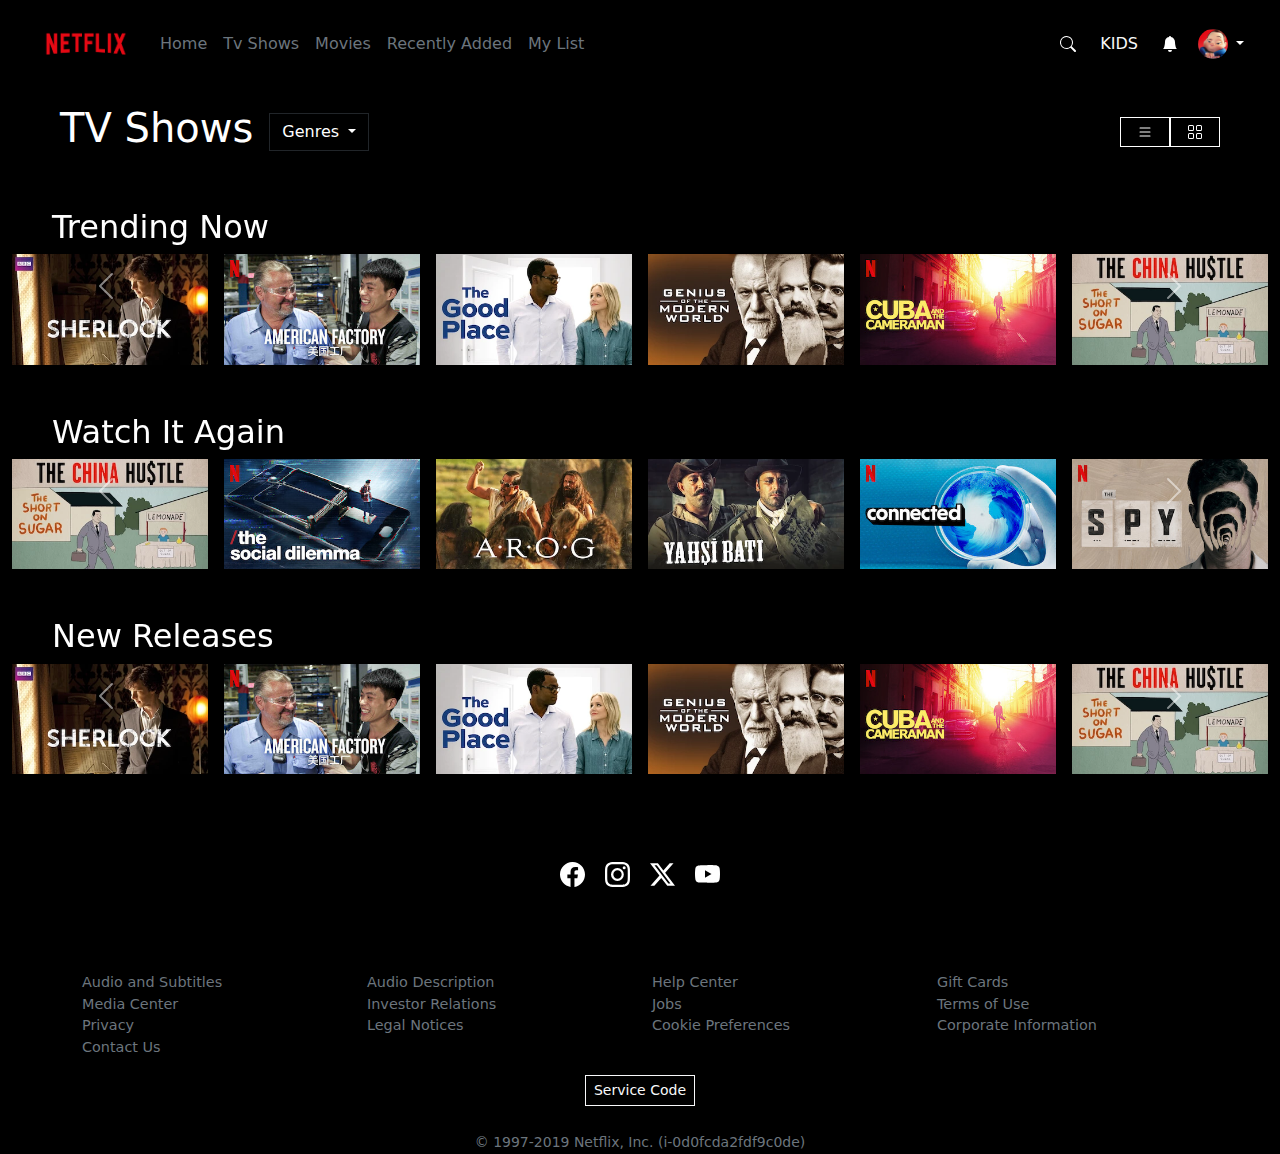
==== commit 4c2518dd: "sesto commit" ====
--- a/index.htm
+++ b/index.htm
@@ -113,7 +113,7 @@
             <div class="carousel-inner">
                 <div class="carousel-item active">
                     <h2 class="text-start ms-3 px-4">Trending Now</h2>
-                    <div class="row">
+                    <div class="row row-cols-1 row-cols-sm-2 row-cols-lg-6 g-3">
                         <div class="col">
                             <img src="assets/img/media/media0.webp" class="d-block w-100" alt="film">
                         </div>
@@ -136,7 +136,7 @@
                 </div>
                 <div class="carousel-item">
                     <h2 class="text-start ms-3 px-4">Trending Now</h2>
-                    <div class="row">
+                    <div class="row row-cols-1 row-cols-sm-2 row-cols-lg-6 g-3">
                         <div class="col">
                             <img src="assets/img/media/media6.jpg" class="d-block w-100" alt="film">
                         </div>
@@ -177,7 +177,7 @@
             <div class="carousel-inner">
                 <div class="carousel-item active">
                     <h2 class="text-start ms-3 px-4">Watch It Again</h2>
-                    <div class="row">
+                    <div class="row row-cols-1 row-cols-sm-2 row-cols-lg-6 g-3">
                         <div class="col">
                             <img src="assets/img/media/media5.webp" class="d-block w-100" alt="film">
                         </div>
@@ -200,7 +200,7 @@
                 </div>
                 <div class="carousel-item">
                     <h2 class="text-start ms-3 px-4">Watch It Again</h2>
-                    <div class="row">
+                    <div class="row row-cols-1 row-cols-sm-2 row-cols-lg-6 g-3">
                         <div class="col">
                             <img src="assets/img/media/media11.jpg" class="d-block w-100" alt="film">
                         </div>
@@ -239,7 +239,7 @@
             <div class="carousel-inner">
                 <div class="carousel-item active">
                     <h2 class="text-start ms-3 px-4">New Releases</h2>
-                    <div class="row">
+                    <div class="row row-cols-1 row-cols-sm-2 row-cols-lg-6 g-3">
                         <div class="col">
                             <img src="assets/img/media/media0.webp" class="d-block w-100" alt="film">
                         </div>
@@ -262,7 +262,7 @@
                 </div>
                 <div class="carousel-item">
                     <h2 class="text-start ms-3 px-4">New Releases</h2>
-                    <div class="row">
+                    <div class="row row-cols-1 row-cols-sm-2 row-cols-lg-6 g-3">
                         <div class="col">
                             <img src="assets/img/media/media6.jpg" class="d-block w-100" alt="film">
                         </div>
@@ -295,71 +295,84 @@
                 <span class="visually-hidden">Next</span>
             </button>
         </div>
-</main>
-
-<footer>
-    <section><!--icone social-->
-        <div class="socialIcon container-fluid">
-            <a href="https://www.facebook.com/netflixitalia/?locale=it_IT" target="_blank"><svg xmlns="http://www.w3.org/2000/svg" width="25" height="25" fill="white" class="bi bi-facebook" viewBox="0 0 16 16">
-                <path d="M16 8.049c0-4.446-3.582-8.05-8-8.05C3.58 0-.002 3.603-.002 8.05c0 4.017 2.926 7.347 6.75 7.951v-5.625h-2.03V8.05H6.75V6.275c0-2.017 1.195-3.131 3.022-3.131.876 0 1.791.157 1.791.157v1.98h-1.009c-.993 0-1.303.621-1.303 1.258v1.51h2.218l-.354 2.326H9.25V16c3.824-.604 6.75-3.934 6.75-7.951"/>
-              </svg></a>
-
-             <a href="https://www.instagram.com/netflixit/?hl=it" target="_blank"> <svg xmlns="http://www.w3.org/2000/svg" width="25" height="25" fill="white" class="bi bi-instagram" viewBox="0 0 16 16">
-                <path d="M8 0C5.829 0 5.556.01 4.703.048 3.85.088 3.269.222 2.76.42a3.9 3.9 0 0 0-1.417.923A3.9 3.9 0 0 0 .42 2.76C.222 3.268.087 3.85.048 4.7.01 5.555 0 5.827 0 8.001c0 2.172.01 2.444.048 3.297.04.852.174 1.433.372 1.942.205.526.478.972.923 1.417.444.445.89.719 1.416.923.51.198 1.09.333 1.942.372C5.555 15.99 5.827 16 8 16s2.444-.01 3.298-.048c.851-.04 1.434-.174 1.943-.372a3.9 3.9 0 0 0 1.416-.923c.445-.445.718-.891.923-1.417.197-.509.332-1.09.372-1.942C15.99 10.445 16 10.173 16 8s-.01-2.445-.048-3.299c-.04-.851-.175-1.433-.372-1.941a3.9 3.9 0 0 0-.923-1.417A3.9 3.9 0 0 0 13.24.42c-.51-.198-1.092-.333-1.943-.372C10.443.01 10.172 0 7.998 0zm-.717 1.442h.718c2.136 0 2.389.007 3.232.046.78.035 1.204.166 1.486.275.373.145.64.319.92.599s.453.546.598.92c.11.281.24.705.275 1.485.039.843.047 1.096.047 3.231s-.008 2.389-.047 3.232c-.035.78-.166 1.203-.275 1.485a2.5 2.5 0 0 1-.599.919c-.28.28-.546.453-.92.598-.28.11-.704.24-1.485.276-.843.038-1.096.047-3.232.047s-2.39-.009-3.233-.047c-.78-.036-1.203-.166-1.485-.276a2.5 2.5 0 0 1-.92-.598 2.5 2.5 0 0 1-.6-.92c-.109-.281-.24-.705-.275-1.485-.038-.843-.046-1.096-.046-3.233s.008-2.388.046-3.231c.036-.78.166-1.204.276-1.486.145-.373.319-.64.599-.92s.546-.453.92-.598c.282-.11.705-.24 1.485-.276.738-.034 1.024-.044 2.515-.045zm4.988 1.328a.96.96 0 1 0 0 1.92.96.96 0 0 0 0-1.92m-4.27 1.122a4.109 4.109 0 1 0 0 8.217 4.109 4.109 0 0 0 0-8.217m0 1.441a2.667 2.667 0 1 1 0 5.334 2.667 2.667 0 0 1 0-5.334"/>
-              </svg></a>
-
-              <a href="https://x.com/netflix" target="_blank"><svg xmlns="http://www.w3.org/2000/svg" width="25" height="25" fill="white" class="bi bi-twitter-x" viewBox="0 0 16 16">
-                <path d="M12.6.75h2.454l-5.36 6.142L16 15.25h-4.937l-3.867-5.07-4.425 5.07H.316l5.733-6.57L0 .75h5.063l3.495 4.633L12.601.75Zm-.86 13.028h1.36L4.323 2.145H2.865z"/>
-              </svg></a>
-              <a href="https://www.youtube.com/channel/UCi_T2R1AzOCun4-PI4Or2ng" target="_blank"><svg xmlns="http://www.w3.org/2000/svg" width="25" height="25" fill="white" class="bi bi-youtube" viewBox="0 0 16 16">
-                <path d="M8.051 1.999h.089c.822.003 4.987.033 6.11.335a2.01 2.01 0 0 1 1.415 1.42c.101.38.172.883.22 1.402l.01.104.022.26.008.104c.065.914.073 1.77.074 1.957v.075c-.001.194-.01 1.108-.082 2.06l-.008.105-.009.104c-.05.572-.124 1.14-.235 1.558a2.01 2.01 0 0 1-1.415 1.42c-1.16.312-5.569.334-6.18.335h-.142c-.309 0-1.587-.006-2.927-.052l-.17-.006-.087-.004-.171-.007-.171-.007c-1.11-.049-2.167-.128-2.654-.26a2.01 2.01 0 0 1-1.415-1.419c-.111-.417-.185-.986-.235-1.558L.09 9.82l-.008-.104A31 31 0 0 1 0 7.68v-.123c.002-.215.01-.958.064-1.778l.007-.103.003-.052.008-.104.022-.26.01-.104c.048-.519.119-1.023.22-1.402a2.01 2.01 0 0 1 1.415-1.42c.487-.13 1.544-.21 2.654-.26l.17-.007.172-.006.086-.003.171-.007A100 100 0 0 1 7.858 2zM6.4 5.209v4.818l4.157-2.408z"/>
-              </svg></a>
-        </div>
-        <div class="footer-links container-fluid mt-5">
-            <div class="row text-light">
-                <div class="col-12 col-sm-6 col-md-3">
-                    <ul>
-                        <li>Audio and Subtitles</li>
-                        <li>Media Center</li>
-                        <li>Privacy</li>
-                        <li>Contact Us</li>
-                    </ul>
-                </div>
-                <div class="col-12 col-sm-6 col-md-3">
-                    <ul>
-                        <li>Audio Description</li>
-                        <li>Investor Relations</li>
-                        <li>Legal Notices</li>
-                    </ul>
-                </div>
-                <div class="col-12 col-sm-6 col-md-3">
-                    <ul>
-                        <li>Help Center</li>
-                        <li>Jobs</li>
-                        <li>Cookie Preferences</li>
-                    </ul>
-                </div>
-                <div class="col-12 col-sm-6 col-md-3">
-                    <ul>
-                        <li>Gift Cards</li>
-                        <li>Terms of Use</li>
-                        <li>Corporate Information</li>
-                    </ul>
-                </div>
-            </div>
-            <div class="row mt-3">
-                <div class="col text-light">
-                    <button class="btn btn-outline-light btn-sm">Service Code</button>
-                </div>
-            </div>
-            <div class="row mt-3">
-                <div class="col text-light text-center">
-                    <small>&copy; 1997-2019 Netflix, Inc. (i-0d0fcda2fdf9c0de)</small>
-                </div>
-            </div>
-        </div>
-    </section>
-</footer>
+    </main>
+
+    <footer>
+        <section><!--icone social-->
+            <div class="socialIcon container-fluid">
+                <a href="https://www.facebook.com/netflixitalia/?locale=it_IT" target="_blank"><svg
+                        xmlns="http://www.w3.org/2000/svg" width="25" height="25" fill="white" class="bi bi-facebook"
+                        viewBox="0 0 16 16">
+                        <path
+                            d="M16 8.049c0-4.446-3.582-8.05-8-8.05C3.58 0-.002 3.603-.002 8.05c0 4.017 2.926 7.347 6.75 7.951v-5.625h-2.03V8.05H6.75V6.275c0-2.017 1.195-3.131 3.022-3.131.876 0 1.791.157 1.791.157v1.98h-1.009c-.993 0-1.303.621-1.303 1.258v1.51h2.218l-.354 2.326H9.25V16c3.824-.604 6.75-3.934 6.75-7.951" />
+                    </svg></a>
+
+                <a href="https://www.instagram.com/netflixit/?hl=it" target="_blank"> <svg
+                        xmlns="http://www.w3.org/2000/svg" width="25" height="25" fill="white" class="bi bi-instagram"
+                        viewBox="0 0 16 16">
+                        <path
+                            d="M8 0C5.829 0 5.556.01 4.703.048 3.85.088 3.269.222 2.76.42a3.9 3.9 0 0 0-1.417.923A3.9 3.9 0 0 0 .42 2.76C.222 3.268.087 3.85.048 4.7.01 5.555 0 5.827 0 8.001c0 2.172.01 2.444.048 3.297.04.852.174 1.433.372 1.942.205.526.478.972.923 1.417.444.445.89.719 1.416.923.51.198 1.09.333 1.942.372C5.555 15.99 5.827 16 8 16s2.444-.01 3.298-.048c.851-.04 1.434-.174 1.943-.372a3.9 3.9 0 0 0 1.416-.923c.445-.445.718-.891.923-1.417.197-.509.332-1.09.372-1.942C15.99 10.445 16 10.173 16 8s-.01-2.445-.048-3.299c-.04-.851-.175-1.433-.372-1.941a3.9 3.9 0 0 0-.923-1.417A3.9 3.9 0 0 0 13.24.42c-.51-.198-1.092-.333-1.943-.372C10.443.01 10.172 0 7.998 0zm-.717 1.442h.718c2.136 0 2.389.007 3.232.046.78.035 1.204.166 1.486.275.373.145.64.319.92.599s.453.546.598.92c.11.281.24.705.275 1.485.039.843.047 1.096.047 3.231s-.008 2.389-.047 3.232c-.035.78-.166 1.203-.275 1.485a2.5 2.5 0 0 1-.599.919c-.28.28-.546.453-.92.598-.28.11-.704.24-1.485.276-.843.038-1.096.047-3.232.047s-2.39-.009-3.233-.047c-.78-.036-1.203-.166-1.485-.276a2.5 2.5 0 0 1-.92-.598 2.5 2.5 0 0 1-.6-.92c-.109-.281-.24-.705-.275-1.485-.038-.843-.046-1.096-.046-3.233s.008-2.388.046-3.231c.036-.78.166-1.204.276-1.486.145-.373.319-.64.599-.92s.546-.453.92-.598c.282-.11.705-.24 1.485-.276.738-.034 1.024-.044 2.515-.045zm4.988 1.328a.96.96 0 1 0 0 1.92.96.96 0 0 0 0-1.92m-4.27 1.122a4.109 4.109 0 1 0 0 8.217 4.109 4.109 0 0 0 0-8.217m0 1.441a2.667 2.667 0 1 1 0 5.334 2.667 2.667 0 0 1 0-5.334" />
+                    </svg></a>
+
+                <a href="https://x.com/netflix" target="_blank"><svg xmlns="http://www.w3.org/2000/svg" width="25"
+                        height="25" fill="white" class="bi bi-twitter-x" viewBox="0 0 16 16">
+                        <path
+                            d="M12.6.75h2.454l-5.36 6.142L16 15.25h-4.937l-3.867-5.07-4.425 5.07H.316l5.733-6.57L0 .75h5.063l3.495 4.633L12.601.75Zm-.86 13.028h1.36L4.323 2.145H2.865z" />
+                    </svg></a>
+                <a href="https://www.youtube.com/channel/UCi_T2R1AzOCun4-PI4Or2ng" target="_blank"><svg
+                        xmlns="http://www.w3.org/2000/svg" width="25" height="25" fill="white" class="bi bi-youtube"
+                        viewBox="0 0 16 16">
+                        <path
+                            d="M8.051 1.999h.089c.822.003 4.987.033 6.11.335a2.01 2.01 0 0 1 1.415 1.42c.101.38.172.883.22 1.402l.01.104.022.26.008.104c.065.914.073 1.77.074 1.957v.075c-.001.194-.01 1.108-.082 2.06l-.008.105-.009.104c-.05.572-.124 1.14-.235 1.558a2.01 2.01 0 0 1-1.415 1.42c-1.16.312-5.569.334-6.18.335h-.142c-.309 0-1.587-.006-2.927-.052l-.17-.006-.087-.004-.171-.007-.171-.007c-1.11-.049-2.167-.128-2.654-.26a2.01 2.01 0 0 1-1.415-1.419c-.111-.417-.185-.986-.235-1.558L.09 9.82l-.008-.104A31 31 0 0 1 0 7.68v-.123c.002-.215.01-.958.064-1.778l.007-.103.003-.052.008-.104.022-.26.01-.104c.048-.519.119-1.023.22-1.402a2.01 2.01 0 0 1 1.415-1.42c.487-.13 1.544-.21 2.654-.26l.17-.007.172-.006.086-.003.171-.007A100 100 0 0 1 7.858 2zM6.4 5.209v4.818l4.157-2.408z" />
+                    </svg></a>
+            </div>
+            <div class="footer-links mt-5">
+                <div class="container text-secondary">
+                    <div class="row">
+                        <div class="col-12 col-sm-6 col-md-3">
+                            <ul>
+                                <li>Audio and Subtitles</li>
+                                <li>Media Center</li>
+                                <li>Privacy</li>
+                                <li>Contact Us</li>
+                            </ul>
+                        </div>
+                        <div class="col-12 col-sm-6 col-md-3">
+                            <ul>
+                                <li>Audio Description</li>
+                                <li>Investor Relations</li>
+                                <li>Legal Notices</li>
+                            </ul>
+                        </div>
+                        <div class="col-12 col-sm-6 col-md-3">
+                            <ul>
+                                <li>Help Center</li>
+                                <li>Jobs</li>
+                                <li>Cookie Preferences</li>
+                            </ul>
+                        </div>
+                        <div class="col-12 col-sm-6 col-md-3">
+                            <ul>
+                                <li>Gift Cards</li>
+                                <li>Terms of Use</li>
+                                <li>Corporate Information</li>
+                            </ul>
+                        </div>
+                    </div>
+                    <div class="row mt-3">
+                        <div class="col text-center">
+                            <button class="btn btn-outline-light btn-sm">Service Code</button>
+                        </div>
+                    </div>
+                    <div class="row mt-3 mt-4">
+                        <div class="col text-center">
+                            <small>&copy; 1997-2019 Netflix, Inc. (i-0d0fcda2fdf9c0de)</small>
+                        </div>
+                    </div>
+                </div>
+            </div>
+        </section>
+    </footer>
 
 
 
--- a/assets/css/style.css
+++ b/assets/css/style.css
@@ -77,4 +77,23 @@
     gap: 20px; 
     margin-top: 50px; 
     height: 100px; 
+    
+}
+
+.footer-links ul {
+  padding: 0; 
+  margin: 0; 
+}
+
+.footer-links ul li {
+  list-style-type: none; 
+  margin: 0;
+  padding: 0; 
+  font-size: 0.9rem; 
+  transition: color 0.3s ease-in-out; 
+}
+
+.footer-links ul li:hover {
+  color: #fff !important; 
+  cursor: pointer; 
 }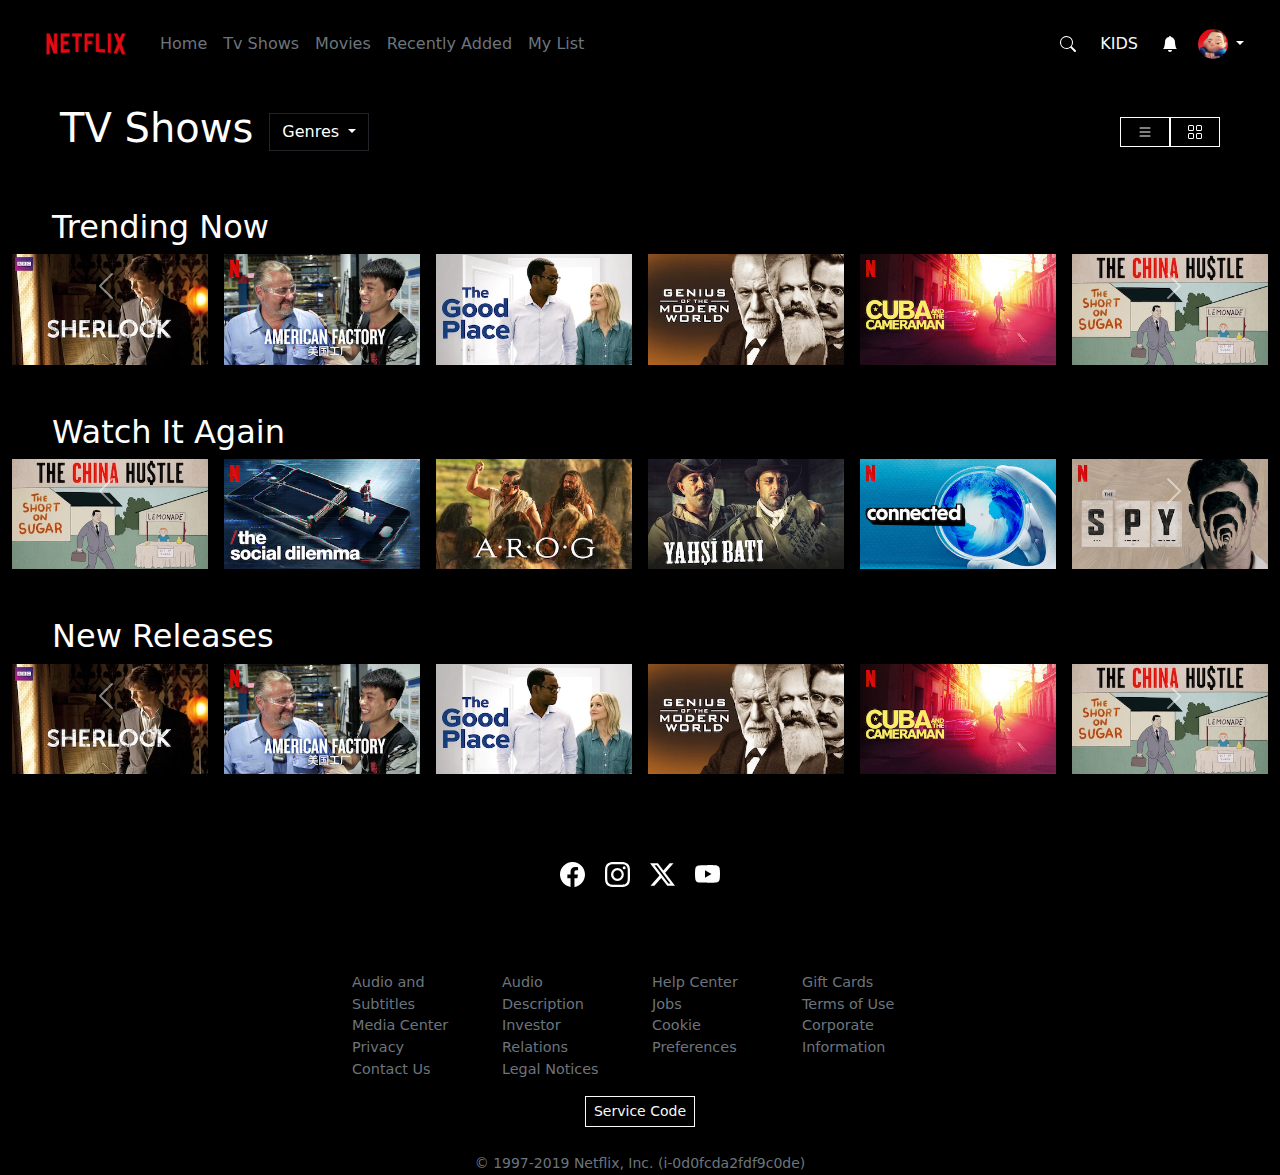
==== commit 61f2af8e: "undicesimo commit" ====
--- a/index.htm
+++ b/index.htm
@@ -110,9 +110,10 @@
 
         <!--Carosello 1-->
         <div id="carouselExampleAutoplaying" class="carousel slide mb-5 mt-5" data-bs-ride="carousel">
+
             <div class="carousel-inner">
+                <h2 class="text-start ms-3 px-4">Trending Now</h2>
                 <div class="carousel-item active">
-                    <h2 class="text-start ms-3 px-4">Trending Now</h2>
                     <div class="row row-cols-1 row-cols-sm-2 row-cols-lg-6 g-3">
                         <div class="col">
                             <img src="assets/img/media/media0.webp" class="d-block w-100" alt="film">
@@ -135,7 +136,6 @@
                     </div>
                 </div>
                 <div class="carousel-item">
-                    <h2 class="text-start ms-3 px-4">Trending Now</h2>
                     <div class="row row-cols-1 row-cols-sm-2 row-cols-lg-6 g-3">
                         <div class="col">
                             <img src="assets/img/media/media6.jpg" class="d-block w-100" alt="film">
@@ -170,13 +170,12 @@
             </button>
         </div>
 
-        </div>
 
         <!--Carosello 2-->
         <div id="carouselExampleAutoplaying" class="carousel slide mt-5" data-bs-ride="carousel">
             <div class="carousel-inner">
+                <h2 class="text-start ms-3 px-4">Watch It Again</h2>
                 <div class="carousel-item active">
-                    <h2 class="text-start ms-3 px-4">Watch It Again</h2>
                     <div class="row row-cols-1 row-cols-sm-2 row-cols-lg-6 g-3">
                         <div class="col">
                             <img src="assets/img/media/media5.webp" class="d-block w-100" alt="film">
@@ -199,7 +198,6 @@
                     </div>
                 </div>
                 <div class="carousel-item">
-                    <h2 class="text-start ms-3 px-4">Watch It Again</h2>
                     <div class="row row-cols-1 row-cols-sm-2 row-cols-lg-6 g-3">
                         <div class="col">
                             <img src="assets/img/media/media11.jpg" class="d-block w-100" alt="film">
@@ -233,12 +231,11 @@
                 <span class="visually-hidden">Next</span>
             </button>
         </div>
-
         <!--Carosello 3-->
         <div id="carouselExampleAutoplaying" class="carousel slide mt-5" data-bs-ride="carousel">
             <div class="carousel-inner">
+                <h2 class="text-start ms-3 px-4">New Releases</h2>
                 <div class="carousel-item active">
-                    <h2 class="text-start ms-3 px-4">New Releases</h2>
                     <div class="row row-cols-1 row-cols-sm-2 row-cols-lg-6 g-3">
                         <div class="col">
                             <img src="assets/img/media/media0.webp" class="d-block w-100" alt="film">
@@ -261,7 +258,6 @@
                     </div>
                 </div>
                 <div class="carousel-item">
-                    <h2 class="text-start ms-3 px-4">New Releases</h2>
                     <div class="row row-cols-1 row-cols-sm-2 row-cols-lg-6 g-3">
                         <div class="col">
                             <img src="assets/img/media/media6.jpg" class="d-block w-100" alt="film">
@@ -295,6 +291,8 @@
                 <span class="visually-hidden">Next</span>
             </button>
         </div>
+
+
     </main>
 
     <footer>
--- a/assets/css/style.css
+++ b/assets/css/style.css
@@ -51,6 +51,7 @@
   border-radius: 0 !important;
   background-color: black !important;
 }
+
 .icon-container {
     display: inline-flex; 
     justify-content: center;
@@ -96,4 +97,23 @@
 .footer-links ul li:hover {
   color: #fff !important; 
   cursor: pointer; 
+}
+.container {
+  max-width: 600px;
+}
+
+.profileTitle{
+  font-weight: 400;
+  margin-bottom: 8px;
+  font-size:50px;
+}
+
+input, select, button {
+  border-radius: 0 !important;
+}
+
+.form-check-input:focus {
+  outline: none;
+  box-shadow: none;
+  border-color: white;
 }